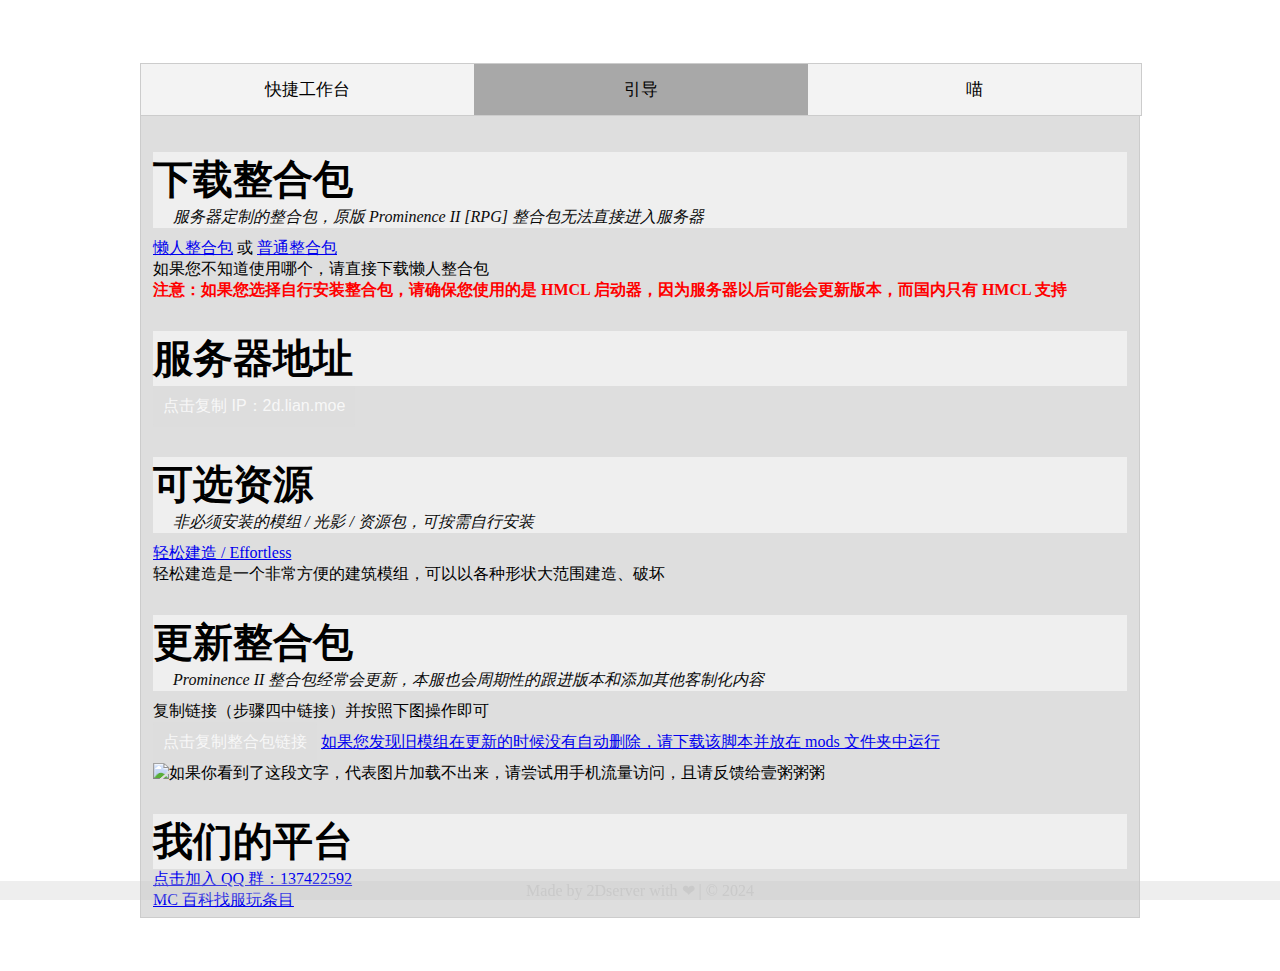
==== index.html @ fa6d531d "修改服务器IP" ====
<!DOCTYPE html>
<html lang="zh">
<head>
	<meta charset="UTF-8">
	<meta name="viewport" content="width=device-width, initial-scale=1.0">
	<title>2D 服在线手册</title>
	<link rel="stylesheet" href="./static/css/style.css">
	<link rel="icon" href="./favicon.ico" type="image/x-icon">
	<script src="static/js/tab.js"></script>
</head>
<body id="body">
	<div class="rect-main">
		<div class="tab">
		  <button class="tablinks" onclick="openTab(event, 'workbench')" id="defaultOpen">快捷工作台</button>
		  <button class="tablinks" onclick="openTab(event, 'guide')" id="newbie">引导</button>
		  <button class="tablinks" onclick="openTab(event, 'reserved')">喵</button>
		</div>

		<div id="workbench" class="tabcontent">
	  		<h3>工作台</h3>
			<div class="btn-container">
				<button class="accordion">模组维基、教程</button>
				<div class="panel">
					<a href="https://zh.minecraft.wiki" class="btn-nav" target="_blank">
						<img src="static/img/nav/mcwiki.png" alt="Image" class="img-btn">
						<span class="txt-btn">Minecraft 原版维基百科</span>
					</a>
					<h3 style="width: 100%;margin-top: 0px">科技、机械类模组</h3>
					<a href="https://wiki.luatos.com/luaGuide/introduction.html" class="btn-nav" target="_blank">
						<img src="static/img/nav/lua.svg" alt="Image" class="img-btn">
						<span class="txt-btn">Lua 教程：用于 CC 模组进行自动化制作</span>
					</a>
					<a href="https://www.mcmod.cn/class/1681.html" class="btn-nav" target="_blank">
						<img src="static/img/nav/default.png" alt="Image" class="img-btn">
						<span class="txt-btn">CC: Tweaked 百科：使用 Lua 脚本制作强大的自动化</span>
					</a>
					</a>
					<a href="https://www.mcmod.cn/class/2021.html" class="btn-nav" target="_blank">
						<img src="static/img/nav/default.png" alt="Image" class="img-btn">
						<span class="txt-btn">机械动力百科：最浪漫的科技模组</span>
					</a>
					<a href="https://www.mcmod.cn/class/2752.html" class="btn-nav" target="_blank">
						<img src="static/img/nav/default.png" alt="Image" class="img-btn">
						<span class="txt-btn">[IR]工业革命百科：新兴的科技模组</span>
					</a>
					<a href="https://www.mcmod.cn/class/2365.html" class="btn-nav" target="_blank">
						<img src="static/img/nav/default.png" alt="Image" class="img-btn">
						<span class="txt-btn">Powah!百科：专注于产能的科技模组</span>
					</a>
					<a href="https://www.mcmod.cn/class/3472.html" class="btn-nav" target="_blank">
						<img src="static/img/nav/default.png" alt="Image" class="img-btn">
						<span class="txt-btn">[MI]现代工业化百科：<del style="font-style: italic;color: #222">烧开水</del>科技模组</span>
					</a>
					<a href="https://www.mcmod.cn/class/558.html" class="btn-nav" target="_blank">
						<img src="static/img/nav/default.png" alt="Image" class="img-btn">
						<span class="txt-btn">[TR]科技复兴百科： <del style="font-style: italic;color: #222">电力UU</del>生产科技</span>
					</a>
					<h3 style="width: 100%;margin-top: 0px">魔法类模组</h3>
					<a href="https://www.mcmod.cn/class/1127.html" class="btn-nav" target="_blank">
						<img src="static/img/nav/default.png" alt="Image" class="img-btn">
						<span class="txt-btn">巫师之路 (Bewitchment) 百科：<del style="font-style: italic;color: #222">有书也看不懂的</del>魔法</span>
					</a>
					<a href="" class="btn-nav" target="_blank">
						<img src="static/img/nav/default.png" alt="Image" class="img-btn">
						<span class="txt-btn">[BOT]植物魔法百科：老牌<del style="font-style: italic;color: #222">科技</del>魔法模组</span>
					</a>
					<a href="https://www.mcmod.cn/class/8893.html" class="btn-nav" target="_blank">
						<img src="static/img/nav/default.png" alt="Image" class="img-btn">
						<span class="txt-btn">魔法师 (Wizards) 百科：花里胡哨的魔法模组</span>
					</a>

					<h3 style="width: 100%;margin-top: 0px">农业类模组</h3>
					<a href="https://www.mcmod.cn/class/2820.html" class="btn-nav" target="_blank">
						<img src="static/img/nav/default.png" alt="Image" class="img-btn">
						<span class="txt-btn">农夫乐事 Farmer's Delight: 高版本经典的农业模组</span>
					</a>
					<a href="https://www.mcmod.cn/class/13710.html" class="btn-nav" target="_blank">
						<img src="static/img/nav/default.png" alt="Image" class="img-btn">
						<span class="txt-btn">盛节精酿 Lets Do Brewery：Lets Do 系列的酿酒模组</span>
					</a>
					<a href="https://www.mcmod.cn/class/13099.html" class="btn-nav" target="_blank">
						<img src="static/img/nav/default.png" alt="Image" class="img-btn">
						<span class="txt-btn">煨茶酝露 HerbalBrews: Lets Do 系列的沏茶模组</span>
					</a>
					<a href="https://www.mcmod.cn/class/8181.html" class="btn-nav" target="_blank">
						<img src="static/img/nav/default.png" alt="Image" class="img-btn">
						<span class="txt-btn">葡园酒香Let's do Wine / Vinery: Lets Do 系列的葡萄相关模组</span>
					</a>


					<h3 style="width: 100%;margin-top: 0px">功能性模组</h3>
					<a href="https://www.mcmod.cn/class/1732.html" class="btn-nav" target="_blank">
						<img src="static/img/nav/default.png" alt="Image" class="img-btn">
						<span class="txt-btn">旅行者背包百科：强大的背包模组</span>
					</a>
					<a href="https://www.mcmod.cn/class/5401.html" class="btn-nav" target="_blank">
						<img src="static/img/nav/default.png" alt="Image" class="img-btn">
						<span class="txt-btn">伊卡洛斯之翼百科</span>
					</a>
				</div>
				<button class="accordion">建筑灵感</button>
				<div class="panel">
					<p style="width: 100%">Twitter 的 #Minecraft建築コミュ 标签上有许多好看的建筑推文，还有 Pinterest 也可用于收集灵感</p>
					<a href="https://twitter.com/hashtag/Minecraft%E5%BB%BA%E7%AF%89%E3%82%B3%E3%83%9F%E3%83%A5?src=hashtag_click" class="btn-nav" target="_blank">
						<img src="static/img/nav/default.png" alt="Image" class="img-btn">
						<span class="txt-btn">#Minecraft建築コミュ 标签</span>
					</a>
					<a href="https://www.pinterest.com" class="btn-nav" target="_blank">
						<img src="static/img/nav/default.png" alt="Image" class="img-btn">
						<span class="txt-btn">Pinterest: 分享和发现灵感的地方</span>
					</a>
				</div>
				<!--
				<a href="" class="btn-nav" target="_blank">
					<img src="static/img/nav/default.png" alt="Image" class="img-btn">
					<span class="txt-btn"></span>
				</a>

				-->
			</div>


		</div>

		<div id="guide" class="tabcontent">
			<div class="guide">
				<h1>下载整合包</h1>
				<p class="comments">服务器定制的整合包，原版 Prominence II [RPG] 整合包无法直接进入服务器</p>
				<p><a href="https://vip.123pan.cn/1812378450/link/2ds_client.exe">懒人整合包</a> 或 <a href="https://vip.123pan.cn/1812378450/link/2ds_pack.zip">普通整合包</a></p>
				<p>如果您不知道使用哪个，请直接下载懒人整合包</p>
				<p style="color: red;font-weight: bold">注意：如果您选择自行安装整合包，请确保您使用的是 HMCL 启动器，因为服务器以后可能会更新版本，而国内只有 HMCL 支持</p>

				<h1>服务器地址</h1>
				<p><button class="cpbtn" id="cpbtn-ip">点击复制 IP：2d.lian.moe</button>
				<p class="cptext" id="cptext-ip">2d.lian.moe</p>

				<h1>可选资源</h1>
				<p class="comments">非必须安装的模组 / 光影 / 资源包，可按需自行安装</p>
				<a href="https://vip.123pan.cn/1812378450/link/effortless-fabric-1.8.1-1.20.1.jar">轻松建造 / Effortless</a>
				<p>轻松建造是一个非常方便的建筑模组，可以以各种形状大范围建造、破坏</p>

				<h1>更新整合包</h1>
				<p class="comments">Prominence II 整合包经常会更新，本服也会周期性的跟进版本和添加其他客制化内容</p>
				<p>复制链接（步骤四中链接）并按照下图操作即可</p>
				<p><button class="cpbtn" id="cpbtn-update">点击复制整合包链接</button>
					<a href="https://vip.123pan.cn/1812378450/link/%E5%88%A0%E9%99%A4%E6%97%A7%E6%A8%A1%E7%BB%84%E6%96%87%E4%BB%B6.bat">如果您发现旧模组在更新的时候没有自动删除，请下载该脚本并放在 mods 文件夹中运行</a>
				<p class="cptext" id="cptext-update">https://vip.123pan.cn/1812378450/link/2ds_pack.zip</p>
				<img style="max-width: 100%" src="/static/img/update.png" alt="如果你看到了这段文字，代表图片加载不出来，请尝试用手机流量访问，且请反馈给壹粥粥粥">

				<h1>我们的平台</h1>
				<a href="http://qm.qq.com/cgi-bin/qm/qr?_wv=1027&k=1hDbwJ9DZW3YNx18IFSvQxqEVXgJNdPS&authKey=GUn2OGjrDbuol7LKujeF79%2FeIxwT2U2s%2B5DOdkzwLBc0br3nQbzr1uAXSSReAuI%2F&noverify=0&group_code=137422592">点击加入 QQ 群：137422592</a><br>
				<a href="https://play.mcmod.cn/sv20187784.html">MC 百科找服玩条目</a>
			</div>
		</div>

		<div id="reserved" class="tabcontent">
		  	<h3>备用界面</h3>
		  	<p>
				Prominence II [RPG] 整合包由 Luna Pixels Studios 制作，由 2D服 二次修改<br>
				部分翻译来自 柠娜、CFPA、社区本地化、壹粥粥粥<br>
				服务器内部分贴图、图标由 Nitbe 制作<br>
				在线手册由壹粥粥粥、Nx10 和其他玩家一同编写<br>
				自豪的使用物语云服务器运行游戏服务器、CloudFlare Pages 运行在线手册、Github 运行流水线、联萌社区提供域名<br>
			</p><br>
			<a href="./updatelog.html">更新日志</a>
		</div>
	</div>

	<footer>
		<p>Made by 2Dserver with ❤ | © 2024</p>
	</footer>

<script src="static/js/tab.js"></script>
</body>
</html>
---- static/css/style.css ----
.rect-main{
	width: 1000px;
	max-width: 100%;
	background-color: rgba(200, 200, 200, 0.6);
	margin-top: 5%;
	margin-left: auto;
	margin-right: auto;
}

.tab {
    overflow: hidden;
    width:100%;
    border: 1px solid #ccc;
	background-color: rgba(244, 244, 244, 0.8);
}

.tab button {
	width:33.33%;
	background-color: inherit;
	float: left;
	border: none;
	outline: none;
	cursor: pointer;
	padding: 14px 16px;
	transition: 0.3s;
	font-size: 17px;
}

.tab button:hover {
  	background-color: rgba(200, 200, 200, 0.8);
}

.tab button.active {
  	background-color: rgba(150, 150, 150, 0.8);
}

.tabcontent {
  	display: none;
  	padding: 6px 12px;
  	border: 1px solid #ccc;
  	border-top: none;
}

/* 背景 */

body {
	background-size: cover;
	background-repeat: no-repeat;
	background-position: center center;
	background-attachment: fixed;
	height: 100vh;
	transition: background 2s ease;
}

.bg1 {
	background-image: url('/static/img/bg1.png');
}

.bg2 {
	background-image: url('/static/img/bg2.png');
}

.bg3 {
	background-image: url('/static/img/bg3.png');
}

/* 引导部分 */
h1, p {
	margin: 0;
}

.guide h1{
	font-size: 40px;
	background-color: rgba(255, 255, 255, 0.5);
	margin-top: 30px;
}

p.comments {
	color: rgba(10, 10, 10);
	padding-left: 20px;
	font-style: italic;
	background-color: rgba(255, 255, 255, 0.5);
	margin-bottom: 10px;
}

/* 按钮部分 */

.cpbtn {
	background-color: rgba(220, 220, 220, 0.5);
	color: rgba(255, 255, 255, 0.8);
	padding: 10px 10px;
	border: none;
	border-radius: 3px;
	cursor: pointer;
	outline: none;
	font-size: 16px;
	transition: background-color 0.5s;
	width: max-content;
}

.cpbtn:hover {
	background-color: rgba(220, 220, 220, 0.8);
}

.cpbtn:active {
	background-color: rgba(220, 220, 220, 0.5);
}
.cptext {
	display: none;
}

.btn-container {
	display: flex;
	flex-wrap: wrap;
}

.btn-nav {
	display: flex;
	align-items: center;
	padding: 10px;
	text-decoration: none;
	color: black;
	border: 1px solid black;
	margin: 5px;
}

.img-btn {
	width: 20px;
	height: 20px;
	margin-right: 10px;
}

footer {
	position: fixed;
	left: 0;
	bottom: 0;
	width: 100%;
	background-color: rgba(200, 200, 200, 0.3);
	color: rgba(200, 200, 200, 0.9);
	text-align: center;
}

/* 折叠栏 */
.accordion {
	background-color: rgba(255, 255, 255, 0.3);
	color: rgba(0, 0, 0, 0.8);
	cursor: pointer;
	padding: 8px;
	width: 100%;
	text-align: left;
	font-size: 1.5em;
	border: none;
	outline: none;
	transition: 0.4s;
}

.active, .accordion:hover {
	background-color: rgba(255, 255, 255, 0.6);
}

.panel {
	flex-wrap: wrap;
	display: none;
}
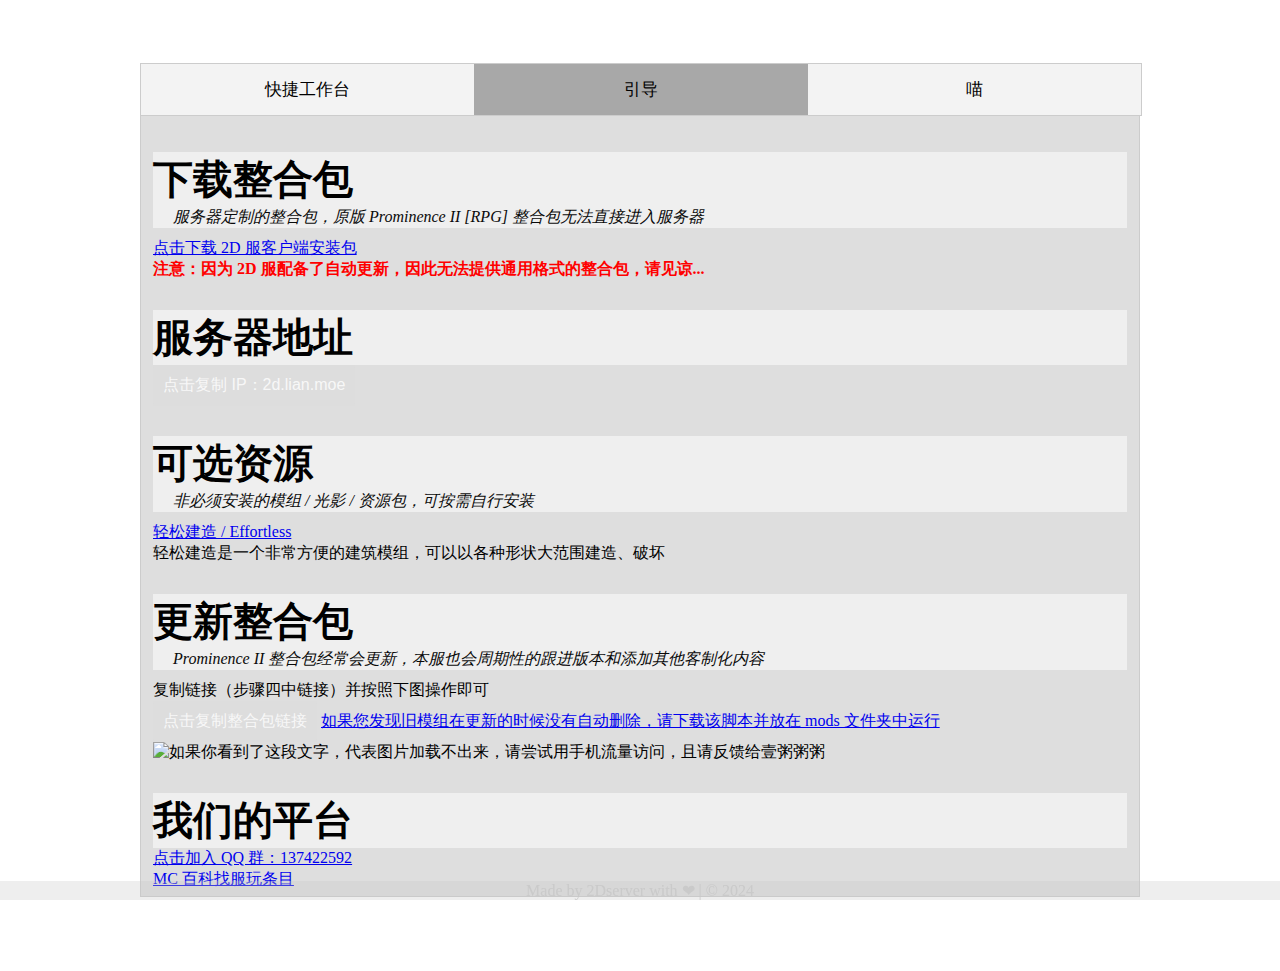
==== commit ae84355b: "更改整合包客户端链接" ====
--- a/index.html
+++ b/index.html
@@ -126,9 +126,8 @@
 			<div class="guide">
 				<h1>下载整合包</h1>
 				<p class="comments">服务器定制的整合包，原版 Prominence II [RPG] 整合包无法直接进入服务器</p>
-				<p><a href="https://vip.123pan.cn/1812378450/link/2ds_client.exe">懒人整合包</a> 或 <a href="https://vip.123pan.cn/1812378450/link/2ds_pack.zip">普通整合包</a></p>
-				<p>如果您不知道使用哪个，请直接下载懒人整合包</p>
-				<p style="color: red;font-weight: bold">注意：如果您选择自行安装整合包，请确保您使用的是 HMCL 启动器，因为服务器以后可能会更新版本，而国内只有 HMCL 支持</p>
+				<p><a href="https://vip.123pan.cn/1812378450/2ds/2D%20%E6%9C%8D%E5%AE%A2%E6%88%B7%E7%AB%AF%E5%AE%89%E8%A3%85%E7%A8%8B%E5%BA%8F.exe">点击下载 2D 服客户端安装包</a> </p>
+				<p style="color: red;font-weight: bold">注意：因为 2D 服配备了自动更新，因此无法提供通用格式的整合包，请见谅...</p>
 
 				<h1>服务器地址</h1>
 				<p><button class="cpbtn" id="cpbtn-ip">点击复制 IP：2d.lian.moe</button>
@@ -172,4 +171,4 @@
 
 <script src="static/js/tab.js"></script>
 </body>
-</html>+</html>
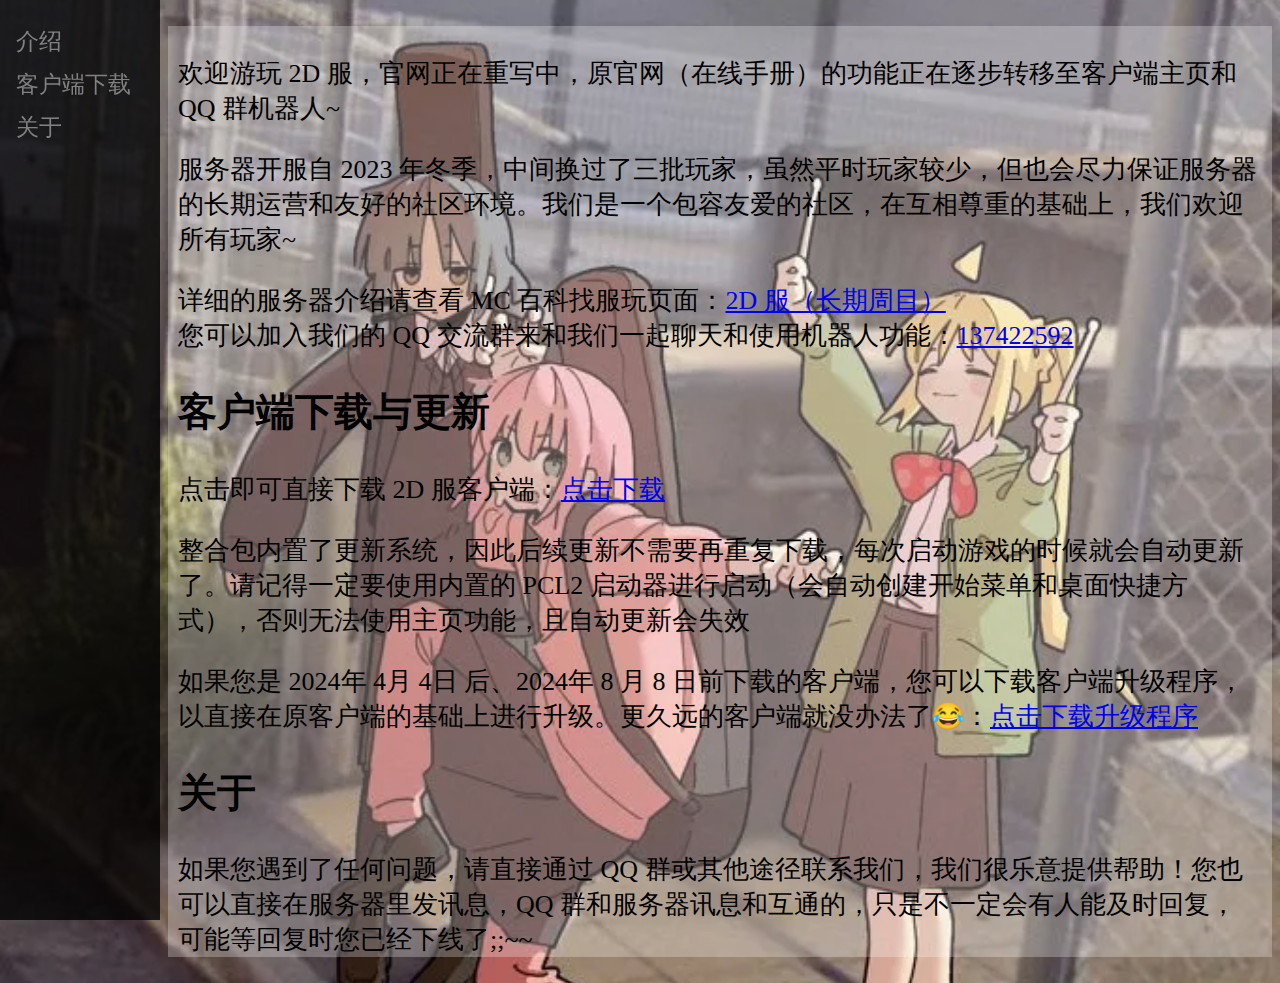
==== commit f5089ed6: "重写主页" ====
--- a/index.html
+++ b/index.html
@@ -1,174 +1,90 @@
 <!DOCTYPE html>
-<html lang="zh">
+<html>
 <head>
-	<meta charset="UTF-8">
-	<meta name="viewport" content="width=device-width, initial-scale=1.0">
-	<title>2D 服在线手册</title>
-	<link rel="stylesheet" href="./static/css/style.css">
-	<link rel="icon" href="./favicon.ico" type="image/x-icon">
-	<script src="static/js/tab.js"></script>
+<meta name="viewport" content="width=device-width, initial-scale=1">
+<title>2D 服官网</title>
+<link rel="icon" href="favicon.ico" type="image/x-icon">
+<style>
+body {
+  background-image: url("bg2.webp");
+  background-repeat: no-repeat;
+  background-attachment: fixed;
+  background-size: cover;
+  background-position: 0% 55%;
+}
+
+.sidenav {
+  height: 100%;
+  width: 160px;
+  position: fixed;
+  z-index: 1;
+  top: 0;
+  left: 0;
+  background-color: #010101CC;
+  overflow-x: hidden;
+  padding-top: 20px;
+}
+
+.sidenav a {
+  padding: 6px 8px 6px 16px;
+  text-decoration: none;
+  font-size: 23px;
+  color: #818181;
+  display: block;
+}
+
+.sidenav a:hover {
+  color: #f1f1f1;
+}
+
+.main {
+  margin-left: 160px;
+  font-size: 26px;
+  padding: 0px 10px;
+  background-color: #FFFFFF44;
+}
+
+@media screen and (max-height: 450px) {
+  .sidenav {padding-top: 15px;}
+  .sidenav a {font-size: 18px;}
+}
+</style>
 </head>
-<body id="body">
-	<div class="rect-main">
-		<div class="tab">
-		  <button class="tablinks" onclick="openTab(event, 'workbench')" id="defaultOpen">快捷工作台</button>
-		  <button class="tablinks" onclick="openTab(event, 'guide')" id="newbie">引导</button>
-		  <button class="tablinks" onclick="openTab(event, 'reserved')">喵</button>
-		</div>
+<body>
 
-		<div id="workbench" class="tabcontent">
-	  		<h3>工作台</h3>
-			<div class="btn-container">
-				<button class="accordion">模组维基、教程</button>
-				<div class="panel">
-					<a href="https://zh.minecraft.wiki" class="btn-nav" target="_blank">
-						<img src="static/img/nav/mcwiki.png" alt="Image" class="img-btn">
-						<span class="txt-btn">Minecraft 原版维基百科</span>
-					</a>
-					<h3 style="width: 100%;margin-top: 0px">科技、机械类模组</h3>
-					<a href="https://wiki.luatos.com/luaGuide/introduction.html" class="btn-nav" target="_blank">
-						<img src="static/img/nav/lua.svg" alt="Image" class="img-btn">
-						<span class="txt-btn">Lua 教程：用于 CC 模组进行自动化制作</span>
-					</a>
-					<a href="https://www.mcmod.cn/class/1681.html" class="btn-nav" target="_blank">
-						<img src="static/img/nav/default.png" alt="Image" class="img-btn">
-						<span class="txt-btn">CC: Tweaked 百科：使用 Lua 脚本制作强大的自动化</span>
-					</a>
-					</a>
-					<a href="https://www.mcmod.cn/class/2021.html" class="btn-nav" target="_blank">
-						<img src="static/img/nav/default.png" alt="Image" class="img-btn">
-						<span class="txt-btn">机械动力百科：最浪漫的科技模组</span>
-					</a>
-					<a href="https://www.mcmod.cn/class/2752.html" class="btn-nav" target="_blank">
-						<img src="static/img/nav/default.png" alt="Image" class="img-btn">
-						<span class="txt-btn">[IR]工业革命百科：新兴的科技模组</span>
-					</a>
-					<a href="https://www.mcmod.cn/class/2365.html" class="btn-nav" target="_blank">
-						<img src="static/img/nav/default.png" alt="Image" class="img-btn">
-						<span class="txt-btn">Powah!百科：专注于产能的科技模组</span>
-					</a>
-					<a href="https://www.mcmod.cn/class/3472.html" class="btn-nav" target="_blank">
-						<img src="static/img/nav/default.png" alt="Image" class="img-btn">
-						<span class="txt-btn">[MI]现代工业化百科：<del style="font-style: italic;color: #222">烧开水</del>科技模组</span>
-					</a>
-					<a href="https://www.mcmod.cn/class/558.html" class="btn-nav" target="_blank">
-						<img src="static/img/nav/default.png" alt="Image" class="img-btn">
-						<span class="txt-btn">[TR]科技复兴百科： <del style="font-style: italic;color: #222">电力UU</del>生产科技</span>
-					</a>
-					<h3 style="width: 100%;margin-top: 0px">魔法类模组</h3>
-					<a href="https://www.mcmod.cn/class/1127.html" class="btn-nav" target="_blank">
-						<img src="static/img/nav/default.png" alt="Image" class="img-btn">
-						<span class="txt-btn">巫师之路 (Bewitchment) 百科：<del style="font-style: italic;color: #222">有书也看不懂的</del>魔法</span>
-					</a>
-					<a href="" class="btn-nav" target="_blank">
-						<img src="static/img/nav/default.png" alt="Image" class="img-btn">
-						<span class="txt-btn">[BOT]植物魔法百科：老牌<del style="font-style: italic;color: #222">科技</del>魔法模组</span>
-					</a>
-					<a href="https://www.mcmod.cn/class/8893.html" class="btn-nav" target="_blank">
-						<img src="static/img/nav/default.png" alt="Image" class="img-btn">
-						<span class="txt-btn">魔法师 (Wizards) 百科：花里胡哨的魔法模组</span>
-					</a>
+<div class="sidenav">
+  <a href="#overview">介绍</a>
+  <a href="#download">客户端下载</a>
+  <a href="#about">关于</a>
+</div>
 
-					<h3 style="width: 100%;margin-top: 0px">农业类模组</h3>
-					<a href="https://www.mcmod.cn/class/2820.html" class="btn-nav" target="_blank">
-						<img src="static/img/nav/default.png" alt="Image" class="img-btn">
-						<span class="txt-btn">农夫乐事 Farmer's Delight: 高版本经典的农业模组</span>
-					</a>
-					<a href="https://www.mcmod.cn/class/13710.html" class="btn-nav" target="_blank">
-						<img src="static/img/nav/default.png" alt="Image" class="img-btn">
-						<span class="txt-btn">盛节精酿 Lets Do Brewery：Lets Do 系列的酿酒模组</span>
-					</a>
-					<a href="https://www.mcmod.cn/class/13099.html" class="btn-nav" target="_blank">
-						<img src="static/img/nav/default.png" alt="Image" class="img-btn">
-						<span class="txt-btn">煨茶酝露 HerbalBrews: Lets Do 系列的沏茶模组</span>
-					</a>
-					<a href="https://www.mcmod.cn/class/8181.html" class="btn-nav" target="_blank">
-						<img src="static/img/nav/default.png" alt="Image" class="img-btn">
-						<span class="txt-btn">葡园酒香Let's do Wine / Vinery: Lets Do 系列的葡萄相关模组</span>
-					</a>
+<div class="main">
+  <p id="overview">
+    <br>欢迎游玩 2D 服，官网正在重写中，原官网（在线手册）的功能正在逐步转移至客户端主页和 QQ 群机器人~
+  </p>
+
+  <p>
+    服务器开服自 2023 年冬季，中间换过了三批玩家，虽然平时玩家较少，但也会尽力保证服务器的长期运营和友好的社区环境。我们是一个包容友爱的社区，在互相尊重的基础上，我们欢迎所有玩家~
+  </p>
+
+  <p>
+    详细的服务器介绍请查看 MC 百科找服玩页面：<a href="https://play.mcmod.cn/sv20187784.html">2D 服（长期周目）</a><br>
+    您可以加入我们的 QQ 交流群来和我们一起聊天和使用机器人功能：<a href="http://qm.qq.com/cgi-bin/qm/qr?_wv=1027&k=e20I9fLaD_IsW1lYqi2dcaI3d3PEw3PO&authKey=5qXX42Os0eIFVbUFQ8o5nmoOivPFHHjRB%2BACze7cKIWkQByIbLzWXSYER2PTC3rf&noverify=0&group_code=137422592">137422592</a>
+  </p>
 
 
-					<h3 style="width: 100%;margin-top: 0px">功能性模组</h3>
-					<a href="https://www.mcmod.cn/class/1732.html" class="btn-nav" target="_blank">
-						<img src="static/img/nav/default.png" alt="Image" class="img-btn">
-						<span class="txt-btn">旅行者背包百科：强大的背包模组</span>
-					</a>
-					<a href="https://www.mcmod.cn/class/5401.html" class="btn-nav" target="_blank">
-						<img src="static/img/nav/default.png" alt="Image" class="img-btn">
-						<span class="txt-btn">伊卡洛斯之翼百科</span>
-					</a>
-				</div>
-				<button class="accordion">建筑灵感</button>
-				<div class="panel">
-					<p style="width: 100%">Twitter 的 #Minecraft建築コミュ 标签上有许多好看的建筑推文，还有 Pinterest 也可用于收集灵感</p>
-					<a href="https://twitter.com/hashtag/Minecraft%E5%BB%BA%E7%AF%89%E3%82%B3%E3%83%9F%E3%83%A5?src=hashtag_click" class="btn-nav" target="_blank">
-						<img src="static/img/nav/default.png" alt="Image" class="img-btn">
-						<span class="txt-btn">#Minecraft建築コミュ 标签</span>
-					</a>
-					<a href="https://www.pinterest.com" class="btn-nav" target="_blank">
-						<img src="static/img/nav/default.png" alt="Image" class="img-btn">
-						<span class="txt-btn">Pinterest: 分享和发现灵感的地方</span>
-					</a>
-				</div>
-				<!--
-				<a href="" class="btn-nav" target="_blank">
-					<img src="static/img/nav/default.png" alt="Image" class="img-btn">
-					<span class="txt-btn"></span>
-				</a>
+  <h2 id="download">客户端下载与更新</h2>
+  <p>点击即可直接下载 2D 服客户端：<a href="https://vip.123pan.cn/1812378450/2ds/2D%20%E6%9C%8D%E5%AE%A2%E6%88%B7%E7%AB%AF%E5%AE%89%E8%A3%85%E7%A8%8B%E5%BA%8F.exe">点击下载</a></p>
 
-				-->
-			</div>
+  <p>整合包内置了更新系统，因此后续更新不需要再重复下载，每次启动游戏的时候就会自动更新了。请记得一定要使用内置的 PCL2 启动器进行启动（会自动创建开始菜单和桌面快捷方式），否则无法使用主页功能，且自动更新会失效</p>
 
+  <p>如果您是 2024年 4月 4日 后、2024年 8 月 8 日前下载的客户端，您可以下载客户端升级程序，以直接在原客户端的基础上进行升级。更久远的客户端就没办法了😂：<a href="https://vip.123pan.cn/1812378450/2ds/2D%20%E6%9C%8D%E5%AE%A2%E6%88%B7%E7%AB%AF%E5%8D%87%E7%BA%A7%E7%A8%8B%E5%BA%8F.exe"
+    >点击下载升级程序</a></p>
+  
+  <h2 id="about">关于</h2>
+  <p>如果您遇到了任何问题，请直接通过 QQ 群或其他途径联系我们，我们很乐意提供帮助！您也可以直接在服务器里发讯息，QQ 群和服务器讯息和互通的，只是不一定会有人能及时回复，可能等回复时您已经下线了;;~~</p>
 
-		</div>
-
-		<div id="guide" class="tabcontent">
-			<div class="guide">
-				<h1>下载整合包</h1>
-				<p class="comments">服务器定制的整合包，原版 Prominence II [RPG] 整合包无法直接进入服务器</p>
-				<p><a href="https://vip.123pan.cn/1812378450/2ds/2D%20%E6%9C%8D%E5%AE%A2%E6%88%B7%E7%AB%AF%E5%AE%89%E8%A3%85%E7%A8%8B%E5%BA%8F.exe">点击下载 2D 服客户端安装包</a> </p>
-				<p style="color: red;font-weight: bold">注意：因为 2D 服配备了自动更新，因此无法提供通用格式的整合包，请见谅...</p>
-
-				<h1>服务器地址</h1>
-				<p><button class="cpbtn" id="cpbtn-ip">点击复制 IP：2d.lian.moe</button>
-				<p class="cptext" id="cptext-ip">2d.lian.moe</p>
-
-				<h1>可选资源</h1>
-				<p class="comments">非必须安装的模组 / 光影 / 资源包，可按需自行安装</p>
-				<a href="https://vip.123pan.cn/1812378450/link/effortless-fabric-1.8.1-1.20.1.jar">轻松建造 / Effortless</a>
-				<p>轻松建造是一个非常方便的建筑模组，可以以各种形状大范围建造、破坏</p>
-
-				<h1>更新整合包</h1>
-				<p class="comments">Prominence II 整合包经常会更新，本服也会周期性的跟进版本和添加其他客制化内容</p>
-				<p>复制链接（步骤四中链接）并按照下图操作即可</p>
-				<p><button class="cpbtn" id="cpbtn-update">点击复制整合包链接</button>
-					<a href="https://vip.123pan.cn/1812378450/link/%E5%88%A0%E9%99%A4%E6%97%A7%E6%A8%A1%E7%BB%84%E6%96%87%E4%BB%B6.bat">如果您发现旧模组在更新的时候没有自动删除，请下载该脚本并放在 mods 文件夹中运行</a>
-				<p class="cptext" id="cptext-update">https://vip.123pan.cn/1812378450/link/2ds_pack.zip</p>
-				<img style="max-width: 100%" src="/static/img/update.png" alt="如果你看到了这段文字，代表图片加载不出来，请尝试用手机流量访问，且请反馈给壹粥粥粥">
-
-				<h1>我们的平台</h1>
-				<a href="http://qm.qq.com/cgi-bin/qm/qr?_wv=1027&k=1hDbwJ9DZW3YNx18IFSvQxqEVXgJNdPS&authKey=GUn2OGjrDbuol7LKujeF79%2FeIxwT2U2s%2B5DOdkzwLBc0br3nQbzr1uAXSSReAuI%2F&noverify=0&group_code=137422592">点击加入 QQ 群：137422592</a><br>
-				<a href="https://play.mcmod.cn/sv20187784.html">MC 百科找服玩条目</a>
-			</div>
-		</div>
-
-		<div id="reserved" class="tabcontent">
-		  	<h3>备用界面</h3>
-		  	<p>
-				Prominence II [RPG] 整合包由 Luna Pixels Studios 制作，由 2D服 二次修改<br>
-				部分翻译来自 柠娜、CFPA、社区本地化、壹粥粥粥<br>
-				服务器内部分贴图、图标由 Nitbe 制作<br>
-				在线手册由壹粥粥粥、Nx10 和其他玩家一同编写<br>
-				自豪的使用物语云服务器运行游戏服务器、CloudFlare Pages 运行在线手册、Github 运行流水线、联萌社区提供域名<br>
-			</p><br>
-			<a href="./updatelog.html">更新日志</a>
-		</div>
-	</div>
-
-	<footer>
-		<p>Made by 2Dserver with ❤ | © 2024</p>
-	</footer>
-
-<script src="static/js/tab.js"></script>
+</div>
+   
 </body>
-</html>
+</html> 
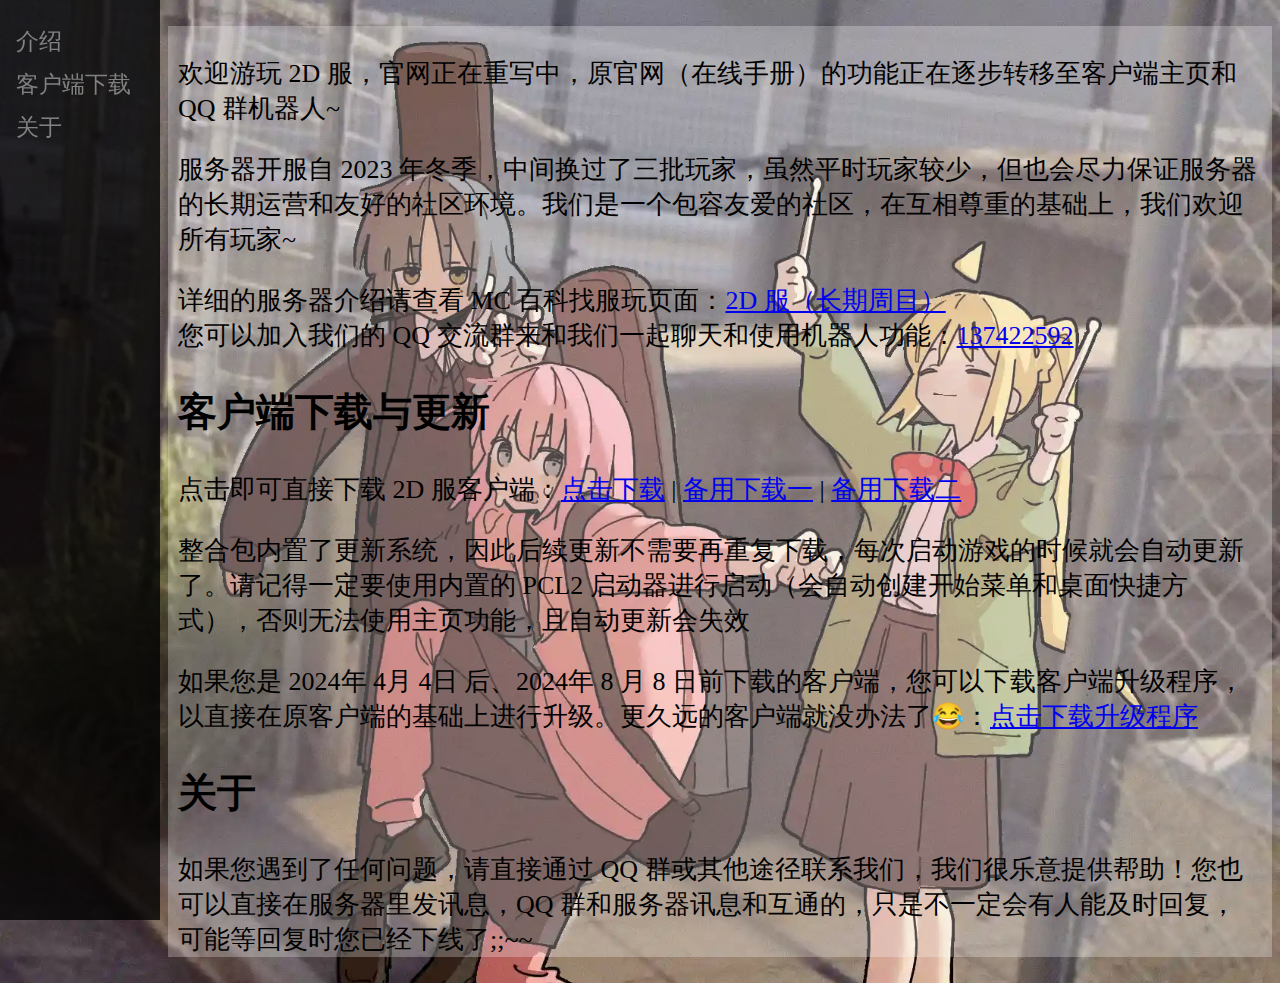
==== commit 337faba3: "添加了两条备用下载线路" ====
--- a/index.html
+++ b/index.html
@@ -44,9 +44,9 @@
   background-color: #FFFFFF44;
 }
 
-@media screen and (max-height: 450px) {
-  .sidenav {padding-top: 15px;}
-  .sidenav a {font-size: 18px;}
+@media screen and (max-width: 768px) {
+  .sidenav {display: none;}
+  .main {margin-left: 0;}
 }
 </style>
 </head>
@@ -74,7 +74,7 @@
 
 
   <h2 id="download">客户端下载与更新</h2>
-  <p>点击即可直接下载 2D 服客户端：<a href="https://vip.123pan.cn/1812378450/2ds/2D%20%E6%9C%8D%E5%AE%A2%E6%88%B7%E7%AB%AF%E5%AE%89%E8%A3%85%E7%A8%8B%E5%BA%8F.exe">点击下载</a></p>
+  <p>点击即可直接下载 2D 服客户端：<a href="https://vip.123pan.cn/1812378450/2ds/2D%20%E6%9C%8D%E5%AE%A2%E6%88%B7%E7%AB%AF%E5%AE%89%E8%A3%85%E7%A8%8B%E5%BA%8F.exe">点击下载</a> | <a href="https://vip.123yx.com/1812378450/2ds/2D%20%E6%9C%8D%E5%AE%A2%E6%88%B7%E7%AB%AF%E5%AE%89%E8%A3%85%E7%A8%8B%E5%BA%8F.exe">备用下载一</a> | <a href="https://www.123pan.com/s/nYC8Vv-Oilf.html">备用下载二</a></p>
 
   <p>整合包内置了更新系统，因此后续更新不需要再重复下载，每次启动游戏的时候就会自动更新了。请记得一定要使用内置的 PCL2 启动器进行启动（会自动创建开始菜单和桌面快捷方式），否则无法使用主页功能，且自动更新会失效</p>
 
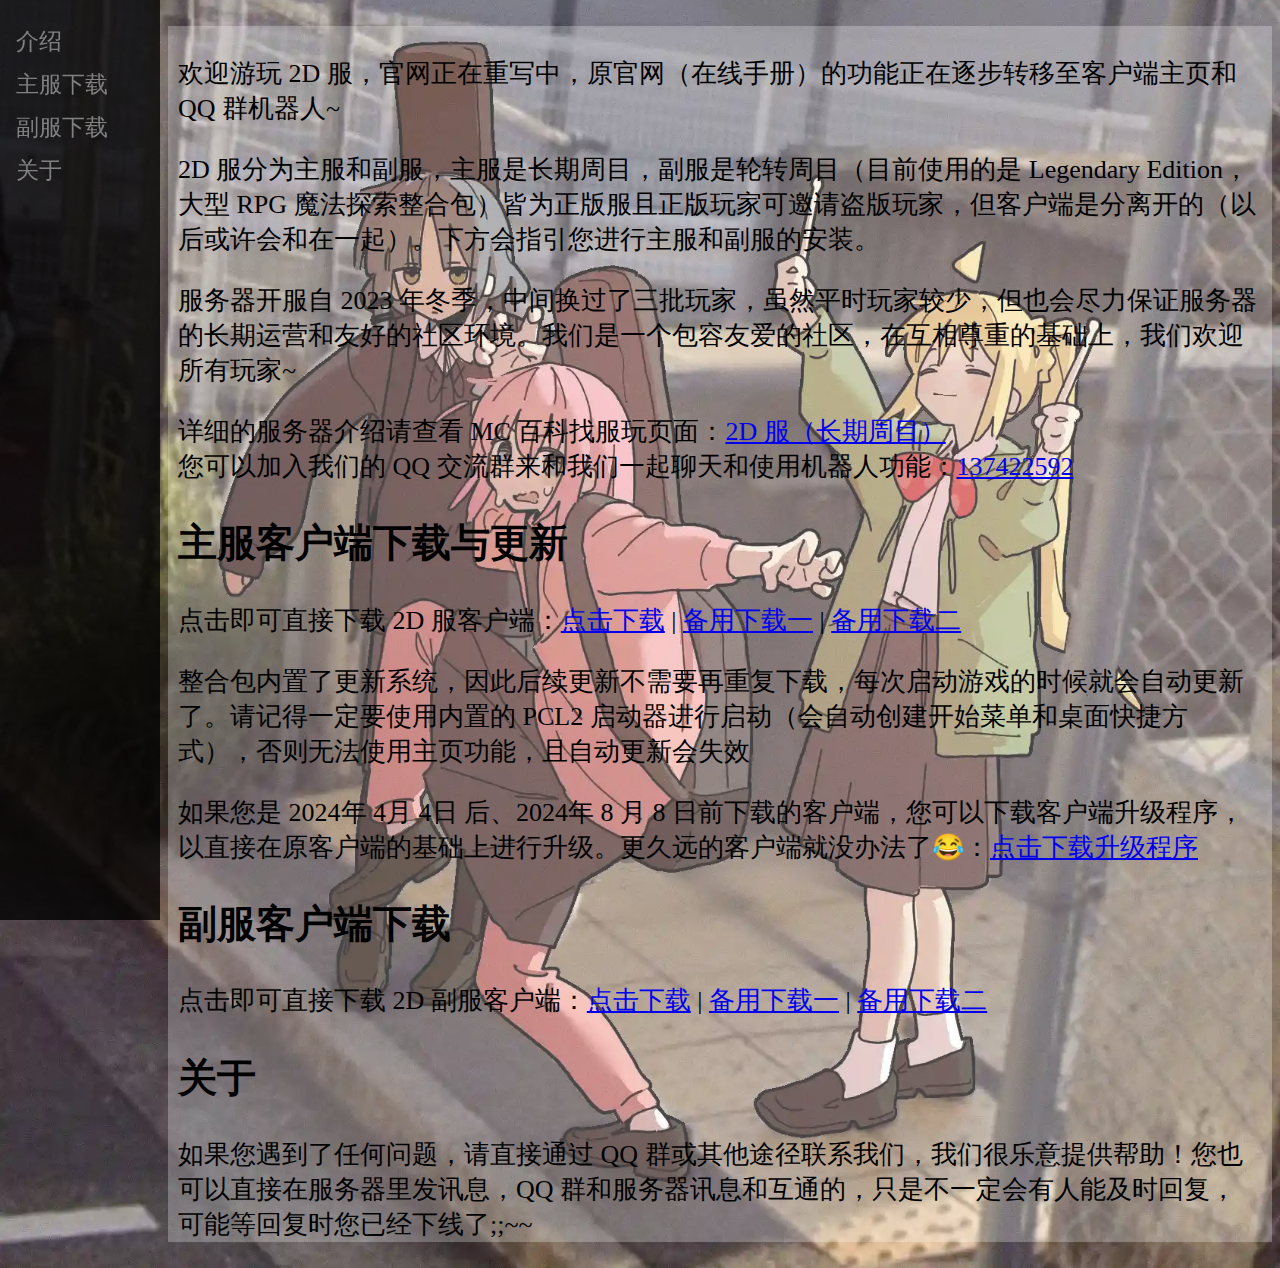
==== commit d414a256: "简单添加了副服信息" ====
--- a/index.html
+++ b/index.html
@@ -54,13 +54,18 @@
 
 <div class="sidenav">
   <a href="#overview">介绍</a>
-  <a href="#download">客户端下载</a>
+  <a href="#download">主服下载</a>
+  <a href="#sideserver">副服下载</a>
   <a href="#about">关于</a>
 </div>
 
 <div class="main">
   <p id="overview">
     <br>欢迎游玩 2D 服，官网正在重写中，原官网（在线手册）的功能正在逐步转移至客户端主页和 QQ 群机器人~
+  </p>
+
+  <p>
+    2D 服分为主服和副服，主服是长期周目，副服是轮转周目（目前使用的是 Legendary Edition，大型 RPG 魔法探索整合包）皆为正版服且正版玩家可邀请盗版玩家，但客户端是分离开的（以后或许会和在一起）。下方会指引您进行主服和副服的安装。
   </p>
 
   <p>
@@ -73,7 +78,7 @@
   </p>
 
 
-  <h2 id="download">客户端下载与更新</h2>
+  <h2 id="download">主服客户端下载与更新</h2>
   <p>点击即可直接下载 2D 服客户端：<a href="https://vip.123pan.cn/1812378450/2ds/2D%20%E6%9C%8D%E5%AE%A2%E6%88%B7%E7%AB%AF%E5%AE%89%E8%A3%85%E7%A8%8B%E5%BA%8F.exe">点击下载</a> | <a href="https://vip.123yx.com/1812378450/2ds/2D%20%E6%9C%8D%E5%AE%A2%E6%88%B7%E7%AB%AF%E5%AE%89%E8%A3%85%E7%A8%8B%E5%BA%8F.exe">备用下载一</a> | <a href="https://www.123pan.com/s/nYC8Vv-Oilf.html">备用下载二</a></p>
 
   <p>整合包内置了更新系统，因此后续更新不需要再重复下载，每次启动游戏的时候就会自动更新了。请记得一定要使用内置的 PCL2 启动器进行启动（会自动创建开始菜单和桌面快捷方式），否则无法使用主页功能，且自动更新会失效</p>
@@ -81,6 +86,11 @@
   <p>如果您是 2024年 4月 4日 后、2024年 8 月 8 日前下载的客户端，您可以下载客户端升级程序，以直接在原客户端的基础上进行升级。更久远的客户端就没办法了😂：<a href="https://vip.123pan.cn/1812378450/2ds/2D%20%E6%9C%8D%E5%AE%A2%E6%88%B7%E7%AB%AF%E5%8D%87%E7%BA%A7%E7%A8%8B%E5%BA%8F.exe"
     >点击下载升级程序</a></p>
   
+  <h2 id="sideserver">副服客户端下载</h2>
+  <p>
+    点击即可直接下载 2D 副服客户端：<a href="https://vip.123pan.cn/1812378450/2ds/2D%20%E5%89%AF%E6%9C%8D%E5%AE%A2%E6%88%B7%E7%AB%AF%E5%AE%89%E8%A3%85%E7%A8%8B%E5%BA%8F.exe">点击下载</a> | <a href="https://www.123684.com/s/nYC8Vv-t87f">备用下载一</a> | <a href="https://www.123865.com/s/nYC8Vv-t87f">备用下载二</a>
+  </p>
+
   <h2 id="about">关于</h2>
   <p>如果您遇到了任何问题，请直接通过 QQ 群或其他途径联系我们，我们很乐意提供帮助！您也可以直接在服务器里发讯息，QQ 群和服务器讯息和互通的，只是不一定会有人能及时回复，可能等回复时您已经下线了;;~~</p>
 
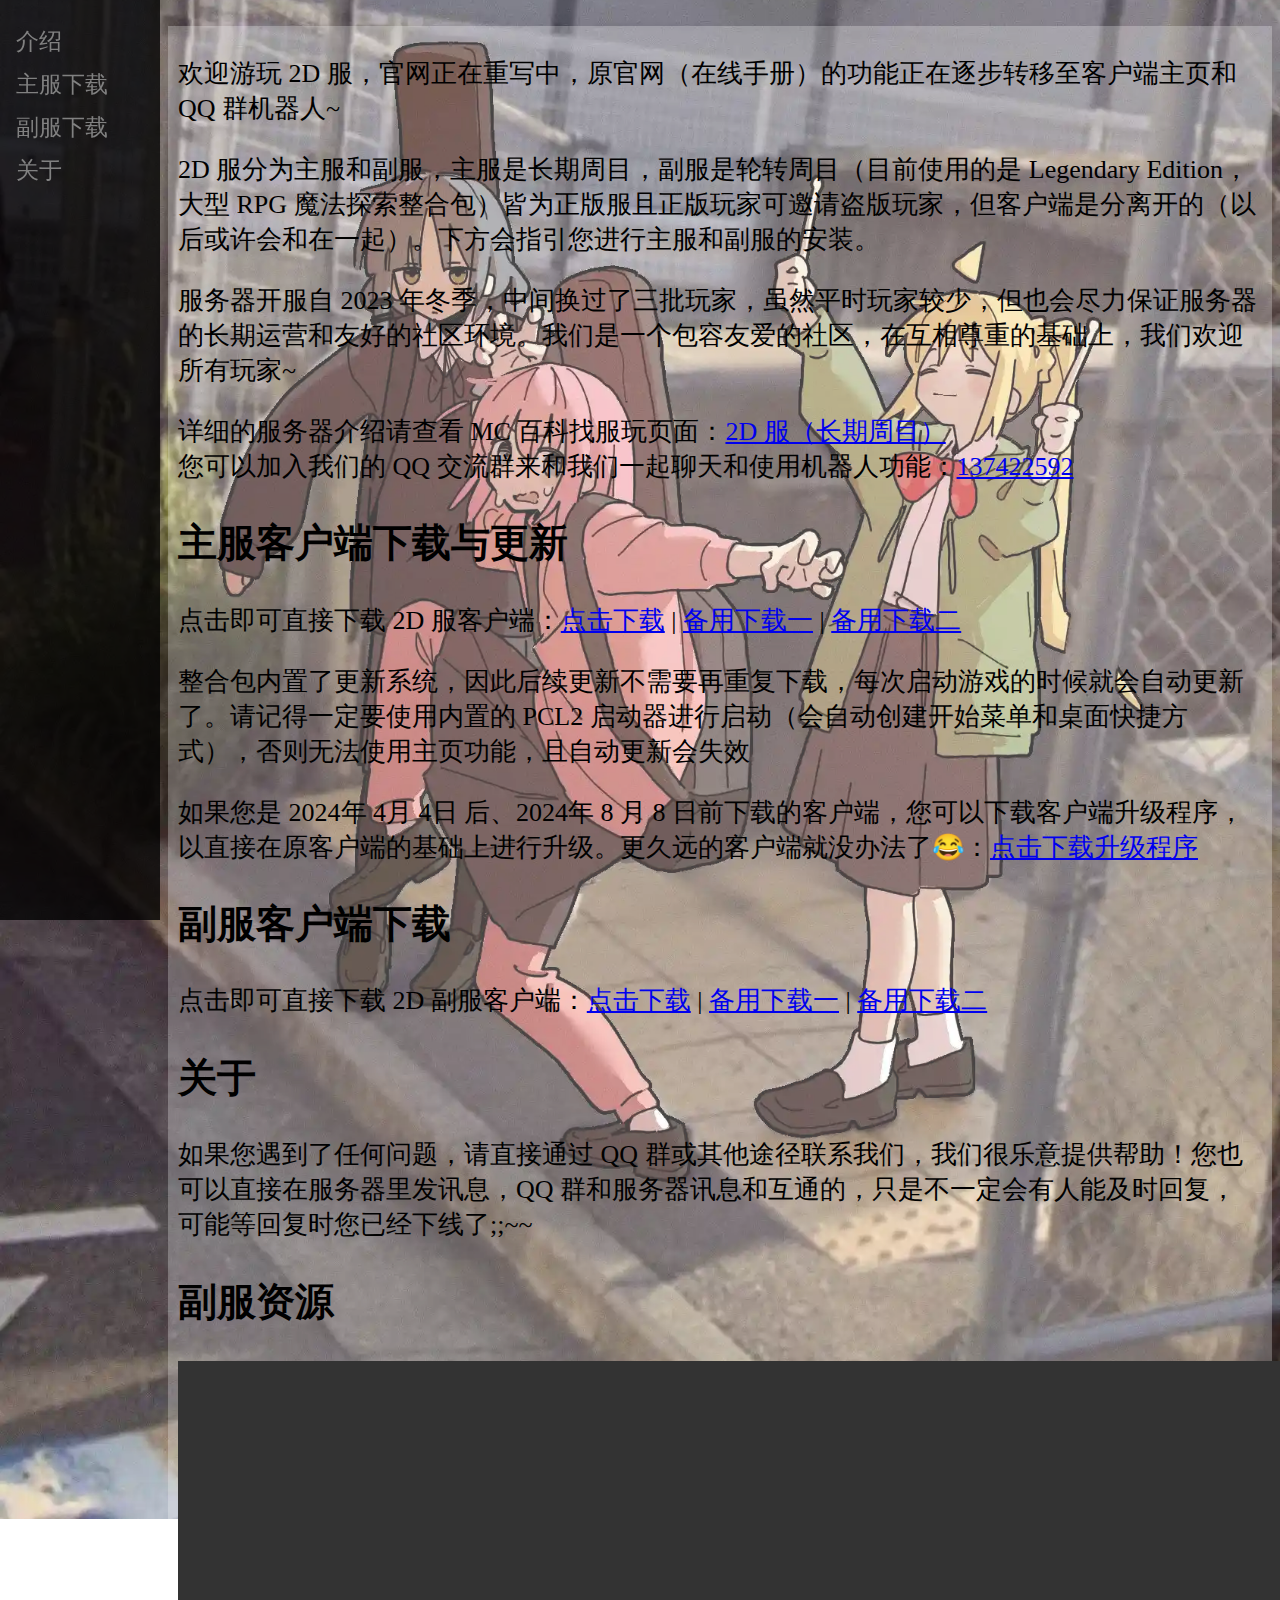
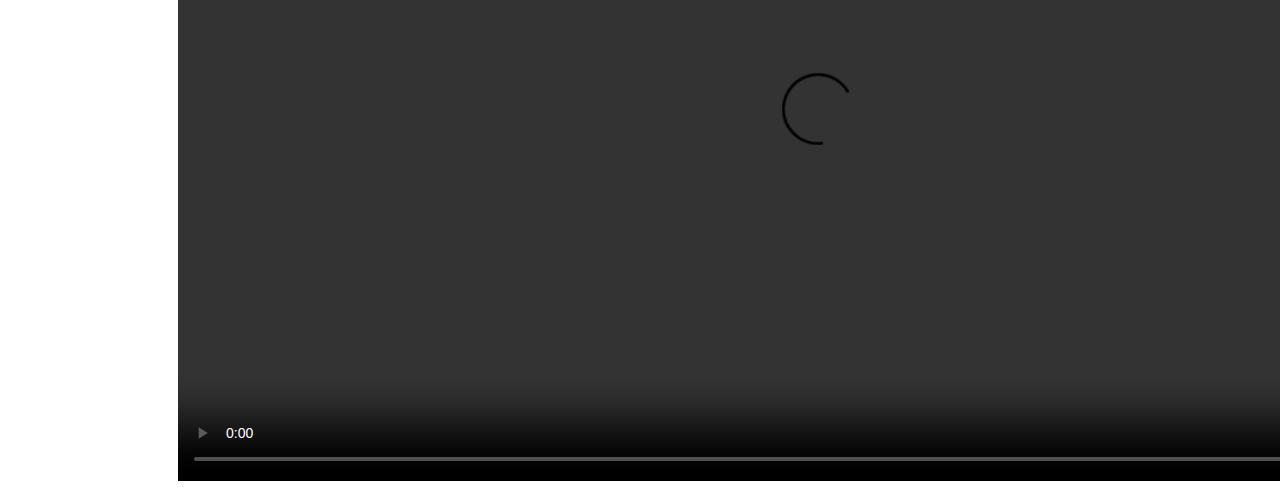
==== commit 96062398: "添加官方教程视频" ====
--- a/index.html
+++ b/index.html
@@ -94,6 +94,11 @@
   <h2 id="about">关于</h2>
   <p>如果您遇到了任何问题，请直接通过 QQ 群或其他途径联系我们，我们很乐意提供帮助！您也可以直接在服务器里发讯息，QQ 群和服务器讯息和互通的，只是不一定会有人能及时回复，可能等回复时您已经下线了;;~~</p>
 
+  <h2 id="sideResource">副服资源</h2>
+  <video width="1280" height="720" controls>
+    <source src="https://vip.123pan.cn/1812378450/2ds/%E7%A1%AC%E6%A0%B8%E7%B3%BB%E5%BC%95%E5%AF%BC.mp4" type="video/mp4">
+    您的浏览器不支持 HTML5 视频。
+  </video>
 </div>
    
 </body>
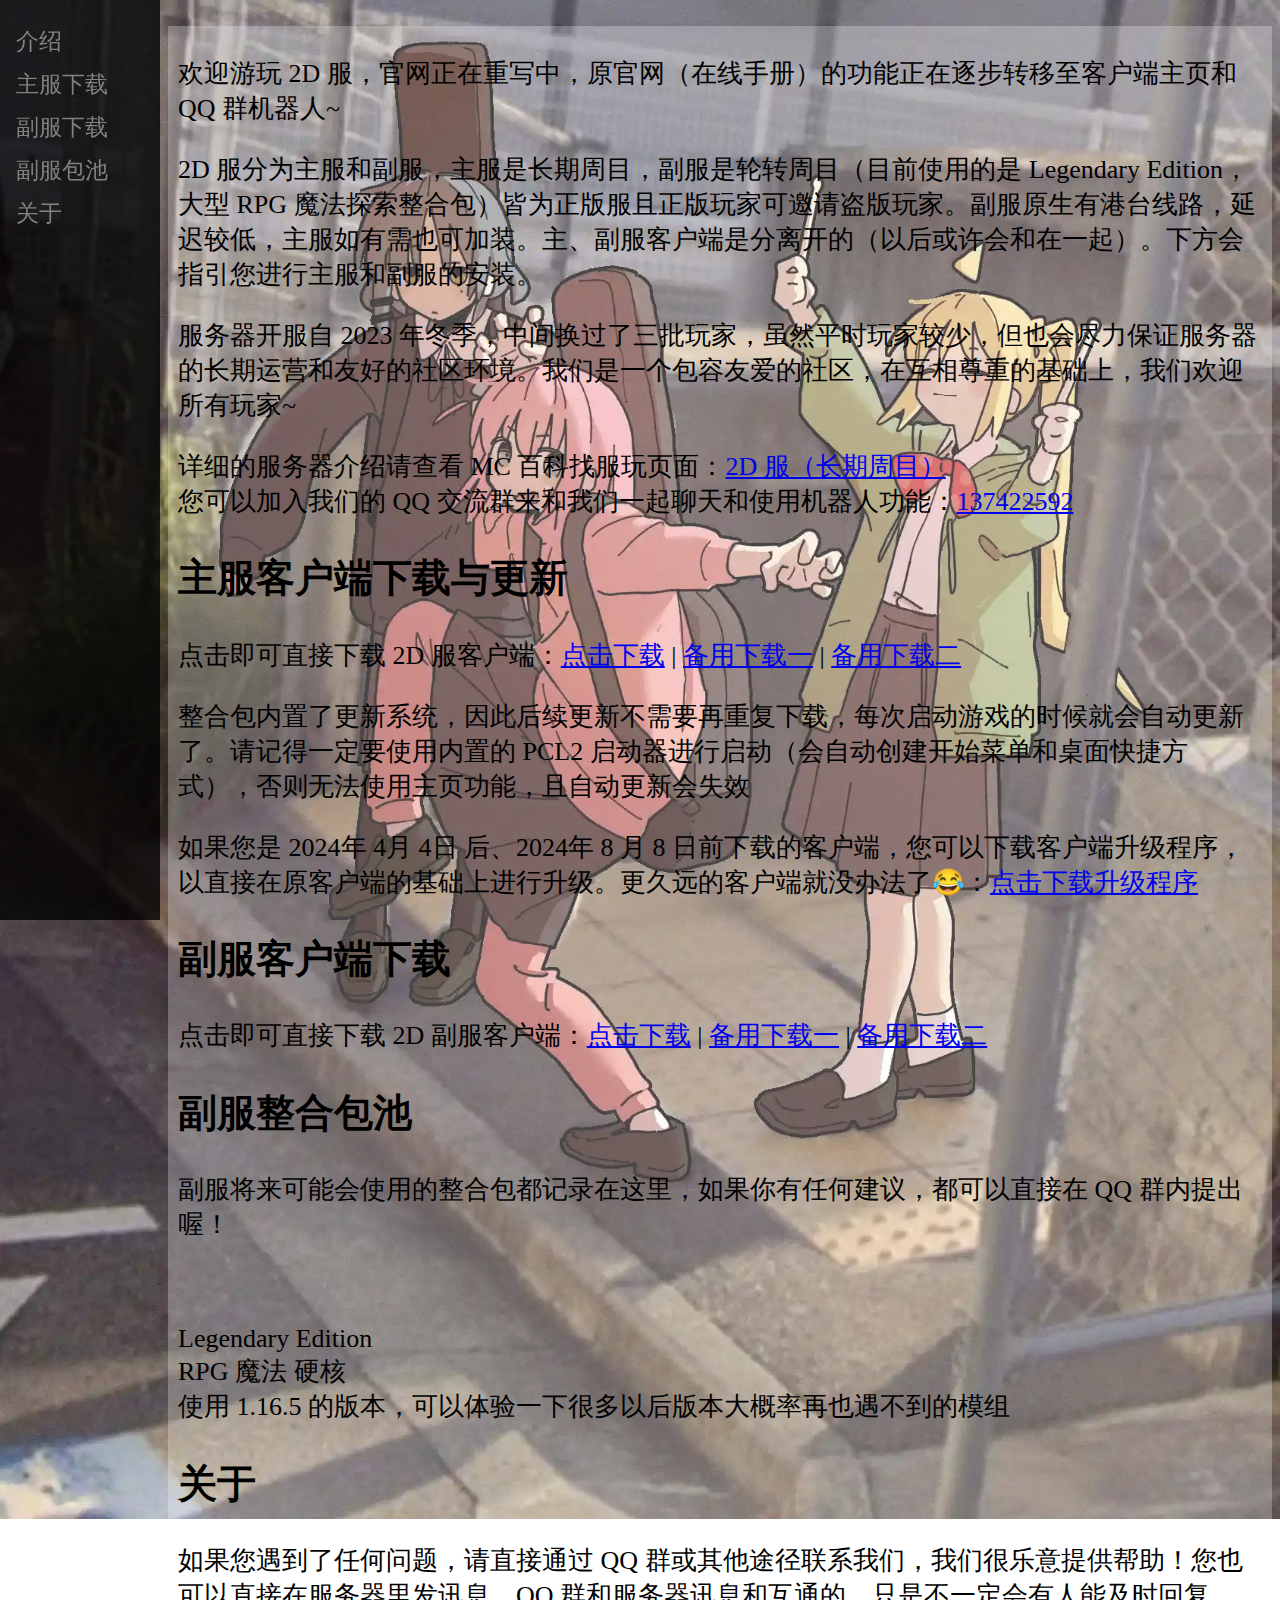
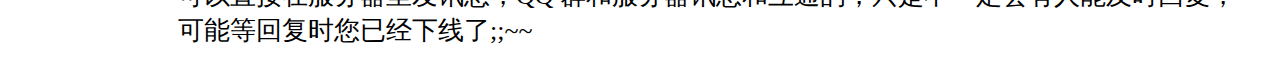
==== commit f0336c96: "删除原视频，在主页用对应条目网页替代" ====
--- a/index.html
+++ b/index.html
@@ -56,6 +56,7 @@
   <a href="#overview">介绍</a>
   <a href="#download">主服下载</a>
   <a href="#sideserver">副服下载</a>
+  <a href="packPoll">副服包池</a>
   <a href="#about">关于</a>
 </div>
 
@@ -65,7 +66,7 @@
   </p>
 
   <p>
-    2D 服分为主服和副服，主服是长期周目，副服是轮转周目（目前使用的是 Legendary Edition，大型 RPG 魔法探索整合包）皆为正版服且正版玩家可邀请盗版玩家，但客户端是分离开的（以后或许会和在一起）。下方会指引您进行主服和副服的安装。
+    2D 服分为主服和副服，主服是长期周目，副服是轮转周目（目前使用的是 Legendary Edition，大型 RPG 魔法探索整合包）皆为正版服且正版玩家可邀请盗版玩家。副服原生有港台线路，延迟较低，主服如有需也可加装。主、副服客户端是分离开的（以后或许会和在一起）。下方会指引您进行主服和副服的安装。
   </p>
 
   <p>
@@ -91,14 +92,17 @@
     点击即可直接下载 2D 副服客户端：<a href="https://vip.123pan.cn/1812378450/2ds/2D%20%E5%89%AF%E6%9C%8D%E5%AE%A2%E6%88%B7%E7%AB%AF%E5%AE%89%E8%A3%85%E7%A8%8B%E5%BA%8F.exe">点击下载</a> | <a href="https://www.123684.com/s/nYC8Vv-t87f">备用下载一</a> | <a href="https://www.123865.com/s/nYC8Vv-t87f">备用下载二</a>
   </p>
 
+  <h2 id="packPoll">副服整合包池</h2>
+  <p>
+    副服将来可能会使用的整合包都记录在这里，如果你有任何建议，都可以直接在 QQ 群内提出喔！
+  </p><br>
+  <p class="poll">
+    Legendary Edition<br>RPG 魔法 硬核<br>使用 1.16.5 的版本，可以体验一下很多以后版本大概率再也遇不到的模组
+  </p>
+
   <h2 id="about">关于</h2>
   <p>如果您遇到了任何问题，请直接通过 QQ 群或其他途径联系我们，我们很乐意提供帮助！您也可以直接在服务器里发讯息，QQ 群和服务器讯息和互通的，只是不一定会有人能及时回复，可能等回复时您已经下线了;;~~</p>
 
-  <h2 id="sideResource">副服资源</h2>
-  <video width="1280" height="720" controls>
-    <source src="https://vip.123pan.cn/1812378450/2ds/%E7%A1%AC%E6%A0%B8%E7%B3%BB%E5%BC%95%E5%AF%BC.mp4" type="video/mp4">
-    您的浏览器不支持 HTML5 视频。
-  </video>
 </div>
    
 </body>
